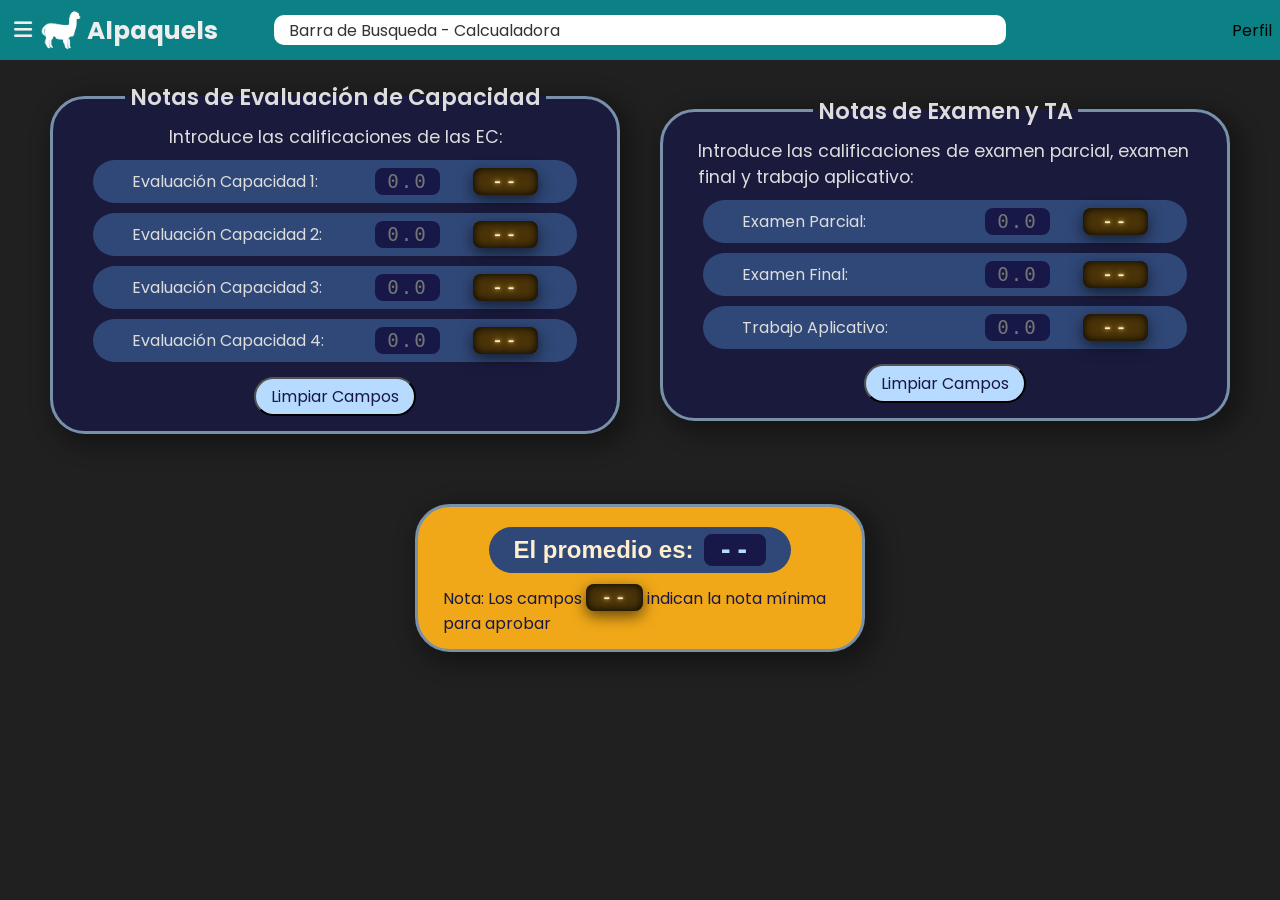
==== html/calculadora.html @ 189243d5 "v 1.0.0" ====
<!DOCTYPE html>
<html lang="es">
<head>
    <meta charset="UTF-8">
    <meta name="viewport" content="width=device-width, initial-scale=1.0">
    <link rel="stylesheet" href="../css/style.css">
    <link rel="stylesheet" href="../css/styleCalculadora.css">
    <link rel="stylesheet" href="https://cdnjs.cloudflare.com/ajax/libs/font-awesome/6.5.1/css/all.min.css">
    <title>Calculadora - Alpaquels_v1.0</title>
</head>
<body>
    <header class="header">
        <div class="header__brand">
            <button class="menu-toggle--header"> <i class="fas fa-bars"></i>
            </button>
            <a href="/" class="logo-link--header" title="Ir al inicio de Alpaquels">
                <img src="../resources/alpatechLogo.png" alt="Inicio">
                <span>Alpaquels</span>
            </a>
        </div>
        <div class="header__search-bar">
            Barra de Busqueda - Calcualadora
        </div>
        <div class="header__container-perfil">
            Perfil
        </div>

    </header>

    <div class="sidebar-overlay" id="sidebarOverlay"></div>

    <aside class="sidebar is-visible">
        <div class="sidebar__brand">
            <button class="menu-toggle"> <i class="fas fa-bars"></i>
            </button>
            <a href="/" class="logo-link" title="Ir al inicio de YouTube">
                <img src="../resources/alpatechLogo.png" alt="Inicio">
                Alpaquels
            </a>
        </div>

        <hr class="sidebar__divider sidebar__divider--gradient">

        <nav class="sidebar__nav-side" aria-label="Navegación lateral">
            <ul class="nav-side__list-tools">

                <li class="list-tools__list-item">
                    <a class="list-item__link" href="../index.html">
                        <div class="container-icon">
                            <i class="icon-nav fa-solid fa-house"></i>
                        </div>
                        <span class="link-text">Inicio</span>
                    </a>
                </li>

                <li class="list-tools__list-item">
                    <a class="list-item__link" href="./horario.html">
                        <div class="container-icon">    
                            <i class="icon-nav fa-solid fa-calendar"></i>
                        </div>
                        <span class="link-text">Horario</span>
                    </a>
                </li>

                <li class="list-tools__list-item">
                    <a class="list-item__link" href="./calculadora.html">
                        <div class="container-icon">
                            <i class="icon-nav fa-solid fa-calculator"></i>
                        </div>
                        <span class="link-text">Calculadora</span>
                    </a>
                </li>
            </ul>
        </nav>
    </aside>

    <div class="container-global">
        
        <main class="main-content">
            <form class="form-promedio">
                <fieldset class="grades-student-EC">
                    <legend>Notas de Evaluación de Capacidad</legend>
                    
                    <p>Introduce las calificaciones de las EC:</p>
                    
                    <div class="grade-student">
                        <label for="capacity-assessment-1">Evaluación Capacidad 1:</label>
                        <input 
                            type="number" 
                            class="hover-blink"
                            id="capacity-assessment-1" 
                            name="capacity-assessment-1" 
                            min="0" max="20" 
                            data-weight="0.1"
                            required 
                            placeholder="0.0"
                        >
                        <data class="nota-minima" value="10.5">--</data>
                    </div>
                    <div class="grade-student">
                        <label for="capacity-assessment-2">Evaluación Capacidad 2:</label>
                        <input 
                            type="number" 
                            class="hover-blink" id="capacity-assessment-2" 
                            name="capacity-assessment-2" 
                            min="0" max="20" 
                            data-weight="0.1"
                            required 
                            placeholder="0.0"
                        >
                        <data class="nota-minima" value="10.5">--</data>
                    </div>
                    <div class="grade-student">
                        <label for="capacity-assessment-3">Evaluación Capacidad 3:</label>
                        <input 
                            type="number" 
                            class="hover-blink" id="capacity-assessment-3" 
                            name="capacity-assessment-3" 
                            min="0" max="20" 
                            data-weight="0.1"
                            required 
                            placeholder="0.0"
                        >
                        <data class="nota-minima" value="10.5">--</data>
                    </div>
                    <div class="grade-student">
                        <label for="capacity-assessment-4">Evaluación Capacidad 4:</label>
                        <input 
                            type="number" 
                            class="hover-blink" id="capacity-assessment-4" 
                            name="capacity-assessment-4" 
                            min="0" max="20" 
                            data-weight="0.1"
                            required 
                            placeholder="0.0"
                        >
                        <data class="nota-minima" value="10.5">--</data>
                    </div>

                    <button id="clean-grade-EC" type="reset">Limpiar Campos</button>

                </fieldset>

                <fieldset class="grades-student-ExaTA">
                    <legend>Notas de Examen y TA</legend>
                    
                    <p>Introduce las calificaciones de examen parcial, examen final y trabajo aplicativo:</p>

                    <div class="field-group">
                        <label for="ExamenParcial">Examen Parcial:</label>
                        <input 
                            type="number" 
                            class="hover-blink" id="ExamenParcial" 
                            name="ExamenParcial" 
                            min="0" max="20" 
                            data-weight="0.2"
                            required 
                            placeholder="0.0"
                        >
                        <data class="nota-minima" value="10.5">--</data>
                    </div>

                    <div class="field-group">
                        <label for="ExamenFinal">Examen Final:</label>
                        <input 
                            type="number" 
                            class="hover-blink" id="ExamenFinal" 
                            name="ExamenFinal" 
                            min="0" max="20" 
                            data-weight="0.2"
                            required 
                            placeholder="0.0"
                        >
                        <data class="nota-minima" value="10.5">--</data>
                    </div>

                    <div class="field-group">
                        <label for="TrabajoAplicativo">Trabajo Aplicativo:</label>
                        <input 
                            type="number" 
                            class="hover-blink" id="TrabajoAplicativo" 
                            name="TrabajoAplicativo" 
                            min="0" max="20" 
                            data-weight="0.2"
                            required 
                            placeholder="0.0"
                        >
                        <data class="nota-minima">--</data>
                    </div>
                    <button id="clean-grade-ExaTA" type="reset">Limpiar Campos</button>

                </fieldset>

                <div class="result">
                    <output class="result__output" for="nota1 nota2 nota3 nota4 nota5 nota6 nota7">
                        El promedio es: <data id="nota-promedio">--</data>
                    </output>
                    <p class="result__nota">Nota: Los campos <data class="nota-minima--example">--</data> indican la nota mínima para aprobar</p>
                </div>
            </form>

        </main>
    </div>

    <script src="../js/logica.js" type="module"></script>
    <script src="../js/logicaCalculadora.js" type="module"></script>
    
</body>
</html>
---- css/style.css ----
@import url('https://fonts.googleapis.com/css2?family=Poppins:wght@300;400;600;700&display=swap');

:root {
    --color-bg: #000000;
    --color-primary: #304878;
    --color-secondary: #7890a8;
    --color-secondary-brillant: #b7dbff;
    --color-dark: #181848;
    --color-accent: #f0a818;
    --color-accent-ligth: #ffce6d;
    --color-accent-ligth100: #ffefce;
    --color-accent-dark: #4a3308;
    --color-aux: #0b8185;
    --color-aux1: #1f5f61;

    --color-dark-bb: #181848bb;
}

* {
    padding: 0;
    margin: 0;
    box-sizing: border-box;
}

a {
    text-decoration: none;
}

body {
    font-family: 'Poppins', sans-serif;
    min-height: 100vh;
}

html, body {
    background-color: #202021;
    margin: 0;
}


.container-global {
    background-color: #202021;
    position: absolute;
    top: 0;
    width: 100%;
    min-height: 100%;
    box-sizing: border-box;

    display: flex;          /* 💡 CLAVE: Volvemos a Flexbox */
    flex-direction: row;    /* Sidebar al lado del Main */
}

/*  Header Section ===================================================================*/

.header {
    height: 60px;
    padding: 0 8px;
    min-width: 100%;
    background-color: #0b8185;

    position: fixed;
    z-index: 50;

    display: flex;
    flex-flow: row nowrap;
    justify-content: space-between;
    align-items: center;
}

.header__brand {
    /*margin: auto;*/
    overflow: hidden;

    flex: 0 0 210px;

    display: flex;
    flex-flow: row nowrap;
    justify-content: center;
    align-items: center;  /* Centra verticalmente botón y logo */
    box-sizing: border-box;
}

.menu-toggle--header {
    padding: 0 5px;
    background: transparent;
    color: #eee;  
    border: none;
    font-size: 1.3rem;
    
    cursor: pointer;
}

.logo-link--header {
    width: 181px;
    color: #eee;       /* Para que el texto "Inicio" no se vea azul */
    font-size: 1.55rem;
    font-weight: bold;
    text-decoration: none;

    display: flex;
    align-items: center;
    gap: 2px;
}

.logo-link--header img {
    object-fit: cover;
    height: 48px;         /* Tamaño del logo */
    max-width: 48px;
}

.header__search-bar {
    height: clamp(20px, 100%, 30px);
    overflow: hidden;

    padding: 0 15px;
    margin-left: 15px;
    background-color: #fff;
    color: #333;
    border-radius: 10px;
    

    flex: 0 1 732px;

    display: flex;
    flex-flow: row nowrap;
    align-items: center;
}

.header__container-perfil {
    height: fit-content;

    flex: 0 0 225px;

    display: flex;
    flex-flow: row nowrap;
    justify-content: end;
    align-items: center;
}

/*  Sidebar Section ===================================================================*/

.sidebar {
    position: fixed; /* Se queda fijo mientras haces scroll en el contenido */
    top: 0;
    left: 0;
    overflow-y: auto; /* <--- CLAVE: Si el contenido crece, aparece scroll interno */
    /*flex-shrink: 0;    Evita que el sidebar se aplaste cuando el main crezca */
    z-index: 80;        /* Lo pone por encima del párrafo */

    background-color: #1f5f61;
    color: #eee;
    box-shadow: 0 0 10px 10px #222;

    height: 100vh;    /* Su altura es la de la pantalla */
    max-width: 300px;
    min-width: 270px;
    flex: 1; /* Estructura: clamp(mínimo, ideal, máximo) */
    overflow: hidden; /* Evita que el texto se salga al encogerse */
}

.sidebar-overlay {
    position: fixed;
    top: 0;
    left: 0;
    width: 100%;
    height: 100%;
    background-color: rgba(0, 0, 0, 0.5); /* Color oscuro semi-transparente */
    backdrop-filter: blur(2px);            /* Opcional: un toque de desenfoque */
    z-index: 70;                           /* Menor que el z-index del sidebar (80) */
    display: none;                         /* Oculto por defecto */
}

/* Cuando el sidebar NO está colapsado, mostramos el overlay */
.sidebar-overlay.is-active {
    display: block;
}

.menu-toggle--aux{
    position: absolute;
    top: 25px;
    left: 25px;
    background-color: transparent;
    color: #1a1a1a;
    font-size: 2rem;
    z-index: 20;

    /* --- NUEVO: Para centrar el círculo --- */
    border: none;
    cursor: pointer;
    width: 3.2rem;   /* Ancho del área del botón */
    height: 3.2rem;  /* Alto del área del botón */
    display: flex;
    align-items: center;
    justify-content: center;
    /* ------------------------------------- */
}

    .menu-toggle--aux::before {
        content: ''; /* Obligatorio para que exista */
        position: absolute;
        width: 100%;  /* Ocupa todo el ancho del botón */
        height: 100%; /* Ocupa todo el alto del botón */
        background-color: #eee; /* El color oscuro que querías */
        border-radius: 50%; /* <--- ESTO CREA EL CÍRCULO */
        z-index: -1; /* Lo pone detrás del icono */
        transition: background-color 0.3s ease; /* Para el hover */
    }

    .menu-toggle--aux:hover::before {
        background-color: #eeec; /* Aclara el círculo al pasar el mouse */
    }

    .is-visible {
        display: none;
    }

    /* DINAMISMO JS ===============================================================*/

    /* Estado Encogido (Colapsado) */
    .sidebar.is-collapsed {
        display: none; 
    }

.sidebar__brand {
    display: flex;
    justify-content: space-evenly;
    align-items: center;  /* Centra verticalmente botón y logo */

    margin: auto;
    margin-top: 20px;
    height: 64px;
    max-width: 85%;
    gap: 0px;            /* Espacio entre el botón y el logo */
    height: 56px;
    box-sizing: border-box;
}

.menu-toggle {
    background: none;
    border: none;
    cursor: pointer;
    font-size: 1.7rem;
    color: #eee;          /* O blanco si tu fondo es oscuro */
}

.logo-link {
    display: flex;
    align-items: center;

    font-size: 2rem;
    text-decoration: none;
    color: inherit;       /* Para que el texto "Inicio" no se vea azul */
    font-weight: bold;
    gap: 2px;
}

.logo-link img {
    object-fit: cover;
    height: 48px;         /* Tamaño del logo */
    max-width: 48px;
}

.sidebar__divider {
    border: 0;               /* Quitamos el borde por defecto */
    height: 1px;             /* Grosor mínimo */
    background-color: rgba(255, 255, 255, 0.1); /* Color sutil (blanco con transparencia) */
    margin: auto;
    margin-top: 10px;         /* Espaciado arriba y abajo */
    width: 90%;              /* Un toque elegante: que no toque los bordes */
}

    .sidebar__divider--gradient {
        border: 0;
        height: 1.5px;
        background: linear-gradient(to right, transparent 0%, #fff2 45%, #fff2 55%, transparent 100%);
    }

.sidebar__nav-side {
    max-width: 85%;
    margin: auto;
    margin-top: 30px;

    display: flex;
    flex-flow: column nowrap;
}

.nav-side__list-tools {
    list-style: none; /* Esto elimina el punto por completo */
    display: flex;
    flex-flow: column nowrap;
    gap: 10px;
}

.list-item__link {
    margin: 0 10px;
    display: flex;
    flex-flow: row nowrap;
    justify-content: space-evenly;
    align-items: center;

    text-decoration: none;
    transition: all 0.3s;
}

    .list-item__link:hover {
        background-color: #eee2;
        border-radius: 12px;
    }

.container-icon {
    height: 31px;

    display: flex;
    justify-content: center;
    align-items: center;
    flex: 0 0 31px;
}

.icon-nav {
    color: #F0F8FF;
    font-size: 1.2rem;
}

.link-text {
    color: #F0F8FF;
    align-self: center;
    font-size: 1.2rem;
    text-align: left;
    vertical-align: center;
    min-width: 150px;
}

/*  Sidebar Section end ===================================================================*/

.main-content {
    min-width: 0;      /* Ya lo tenías, mantenlo, es vital para Flexbox */
    width: 100%;       /* Asegura que intente llenar el espacio */ 
    padding: 80px 50px 20px 50px; /* Un poco de respiro para el contenido */
    color: #ddd;
    background-color: #202021;

    flex: 1;
    
    display: flex;
    flex-flow: column nowrap; /* Cambiado de row (default) a column para el contenido */
    justify-content: center;
    align-items: center; 

    container-type: inline-size;
    container-name: main;
}



.is-collapsed{
    display: none;
}

.red {
    background-color: #f00;
}
---- css/styleCalculadora.css ----
@import url('https://fonts.googleapis.com/css2?family=Digital+Numbers&display=swap');
@import url('https://fonts.cdnfonts.com/css/ds-digital');

:root {
    --color-bg: #000000;
    --color-primary: #304878;
    --color-secondary: #7890a8;
    --color-secondary-brillant: #b7dbff;
    --color-dark: #181848;
    --color-accent: #f0a818;
    --color-accent-ligth: #ffce6d;
    --color-accent-ligth100: #ffefce;
    --color-accent-dark: #4a3308;

    --color-dark-bb: #181848bb;
}

.form-promedio {
    width: 100%;
    max-width: 1280px;
    max-height: fit-content;
    box-sizing: border-box;

    flex: 1;
    display: grid;
    grid-template-columns: repeat(auto-fit, minmax(450px, 1fr));
    grid-auto-flow: row;
    grid-auto-rows: min-content; /*minmax(auto, 1fr)*/
    align-items: center;
    gap: 30px 40px;

    container-type: inline-size;
    container-name: formulario;
}

.grades-student-EC,
.grades-student-ExaTA,
.result{
    /*min-width: min-content;*/
    width: 100%;
    max-width: 580px;
    margin: 0 auto;

    display: flex;
    flex-flow: column nowrap;
    justify-content: top;
    align-items: center;

}

.grades-student-EC {
    background: var(--color-dark-bb);
    border: 3px solid var(--color-secondary);
    border-radius: 35px;
    box-shadow: 7px 7px 21px 7px #0005;
    height: fit-content;

    display: flex;
    flex-flow: column nowrap;
    justify-content: center;
}

.grades-student-EC legend {
    margin: auto;
    padding: 0 5px;
    font-size: 1.4rem;
    font-weight: 600;
    text-wrap: balance;
}

.grades-student-EC p {
    margin: 0 35px;
    margin-top: 10px;
    font-size: 1.1rem;
}

.grade-student {
    width: 80%;
    margin-top: 10px;

    background-color: var(--color-primary);
    border-radius: 25px;
    padding: 8px 16px;

    display: flex;
    flex-flow: row nowrap;
    justify-content: space-evenly;
    align-items: center;
    gap: 10px;
    box-sizing: content-box;
}

.grades-student-EC .grade-student:last-of-type {
    margin-bottom: 0px;
}

.grade-student label {
    max-width: 210px;
    flex: 70 1 0;
}

#capacity-assessment-1,
#capacity-assessment-2,
#capacity-assessment-3,
#capacity-assessment-4,
#nota-promedio {

    font-family: 'DS-Digital', monospace;
    font-size: 1.2rem;
    text-align: center;

    color: var(--color-secondary-brillant);
    background-color: var(--color-dark);

    padding: 2px 3px;
    border-radius: 8px;

    max-width: 65px;
    flex: 20 1 0;

    cursor: pointer;

    transition: all 0.2s ease;
    transition: outline 0.1s ease;
}

    #capacity-assessment-1:focus,
    #capacity-assessment-2:focus,
    #capacity-assessment-3:focus,
    #capacity-assessment-4:focus {
        /* 🔥 efecto LED elegante */
        text-shadow:
            0 0 2px var(--color-secondary-brillant),
            0 0 5px var(--color-secondary-brillant),
            0 0 10px var(--color-secondary);

        /* profundidad */
        box-shadow:
            inset 0 0 10px #000,
            0 5px 15px rgba(0,0,0,0.6);
    }

    input.is-filled {
        text-shadow:
            0 0 2px var(--color-secondary-brillant),
            0 0 5px var(--color-secondary-brillant),
            0 0 10px var(--color-secondary);

        box-shadow:
            inset 0 0 10px #000,
            0 5px 15px rgba(0,0,0,0.6);
    }

.nota-minima,
.nota-minima--example {
    font-family: 'DS-Digital', monospace;
    font-size: 1.2rem;
    text-align: center;

    color: var(--color-accent-ligth100);
    background-color: var(--color-accent-dark);

    padding: 2px 3px;
    border: none;
    border-radius: 8px;

    max-width: 65px;
    flex: 20 1 0;

    transition: all 0.2s ease;

    text-shadow:
        0 0 2px var(--color-accent-ligth),
        0 0 5px var(--color-accent-ligth),
        0 0 10px var(--color-accent-ligth);

    /* profundidad */
    box-shadow:
        inset 0 0 10px #000,
        0 5px 15px rgba(0,0,0,0.6);
}

#clean-grade-EC {
    font-family: 'Poppins', sans-serif;
    font-size: 1rem;
    cursor: pointer;

    background-color: var(--color-secondary-brillant);
    color: var(--color-dark);
    margin: 15px auto;
    padding: 5px 15px;
    border-radius: 20px;
}

.grades-student-ExaTA {
    background: var(--color-dark-bb);
    border: 3px solid var(--color-secondary);
    border-radius: 35px;
    box-shadow: 7px 7px 21px 7px #0005;
    height: fit-content;

    display: flex;
    flex-flow: column nowrap;
    justify-content: center;
}

.grades-student-ExaTA legend{
    margin: auto;
    padding: 0 5px;
    font-size: 1.4rem;
    font-weight: 600;
    text-wrap: balance;
}

.grades-student-ExaTA p{
    margin: 0 35px;
    margin-top: 10px;
    font-size: 1.1rem;
}

.field-group {
    width: 80%;
    margin-top: 10px;

    background-color: var(--color-primary);
    border-radius: 25px;
    padding: 8px 16px;

    display: flex;
    flex-flow: row nowrap;
    justify-content: space-evenly;
    align-items: center;
    gap: 10px;
    box-sizing: content-box;
}

.field-group label {
    max-width: 210px;
    flex: 70 1 0;
}

#ExamenParcial,
#ExamenFinal,
#TrabajoAplicativo {

    font-family: 'DS-Digital', monospace;
    font-size: 1.2rem;
    text-align: center;

    color: var(--color-secondary-brillant);
    background-color: var(--color-dark);

    padding: 2px 3px;
    border-radius: 8px;

    max-width: 65px;
    flex: 20 1 0;

    cursor: pointer;

    transition: all 0.2s ease;
}

    #capacity-assessment-1:focus,
    #capacity-assessment-2:focus,
    #capacity-assessment-3:focus,
    #capacity-assessment-4:focus {
        /* 🔥 efecto LED elegante */
        text-shadow:
            0 0 2px var(--color-secondary-brillant),
            0 0 5px var(--color-secondary-brillant),
            0 0 10px var(--color-secondary);

        /* profundidad */
        box-shadow:
            inset 0 0 10px #000,
            0 5px 15px rgba(0,0,0,0.6);
    }

    input.is-filled {
        text-shadow:
            0 0 2px var(--color-secondary-brillant),
            0 0 5px var(--color-secondary-brillant),
            0 0 10px var(--color-secondary);

        box-shadow:
            inset 0 0 10px #000,
            0 5px 15px rgba(0,0,0,0.6);
    }

#clean-grade-ExaTA {
    font-family: 'Poppins', sans-serif;
    font-size: 1rem;
    cursor: pointer;

    background-color: var(--color-secondary-brillant);
    color: var(--color-dark);
    margin: 15px auto;
    padding: 5px 15px;
    border-radius: 20px;
}

.result {
    max-width: 450px;
    height: fit-content;
    background-color: var(--color-accent);
    box-shadow: 7px 7px 21px 7px #0005;
    border: 3px solid var(--color-secondary);
    border-radius: 35px;
}

.result__output {
    padding: 7px 25px;
    margin-top: 20px;
    border-radius: 25px;
    color: var(--color-accent-ligth100);
    background-color: var(--color-primary);
    font-family: "DS-Digital", sans-serif;
    font-size: 1.5rem;
    font-weight: bold;

    flex: 1;

    display: flex;
    flex-flow: row nowrap;
    justify-content: center;
    align-items: center;
    gap: 10px;
}

.result__nota {
    color: #181848;
    margin: 13px 25px;
}

.nota-minima--example,
#nota-promedio {
    padding: 2px 15px;
}

#nota-promedio {
    min-width: min-content;
    font-size: 1.5rem;
}

.nota-aprobado {
    display: inline-block;

    text-shadow:
            0 0 2px #0f0,
            0 0 5px #0f0,
            0 0 10px #0f0;

        box-shadow:
            inset 0 0 10px #000,
            0 5px 15px rgba(0,0,0,0.6);
}

.nota-desaprobado {
    display: inline-block;

    text-shadow:
            0 0 2px #f00,
            0 0 5px #f00,
            0 0 10px #f00;

        box-shadow:
            inset 0 0 10px #000,
            0 5px 15px rgba(0,0,0,0.6);
}

.hover-blink {
    letter-spacing: 2px;
    border: none;
}

data {
    letter-spacing: 2px;
}

.hover-blink:hover {
    outline: 2px solid var(--color-secondary-brillant);
}

/* Ocultar flechas en todos tus campos de notas */
#ExamenParcial::-webkit-inner-spin-button,
#ExamenFinal::-webkit-inner-spin-button,
#TrabajoAplicativo::-webkit-inner-spin-button,
[id^="capacity-assessment"]::-webkit-inner-spin-button {
    -webkit-appearance: none;
    margin: 0;
}

/* Cuando el formulario es lo suficientemente ancho para 2 columnas */
@container formulario (min-width: 940px) {
    .result {
        grid-column: 1 / span 2; /* El área de 2x1 que pediste */
        /*background-color: rgba(48, 72, 120, 0.5);*/
    }
}

@container main (min-width: 940px) {
    .form-promedio {
        margin-bottom: 100px;
        row-gap: 70px;
    }
}
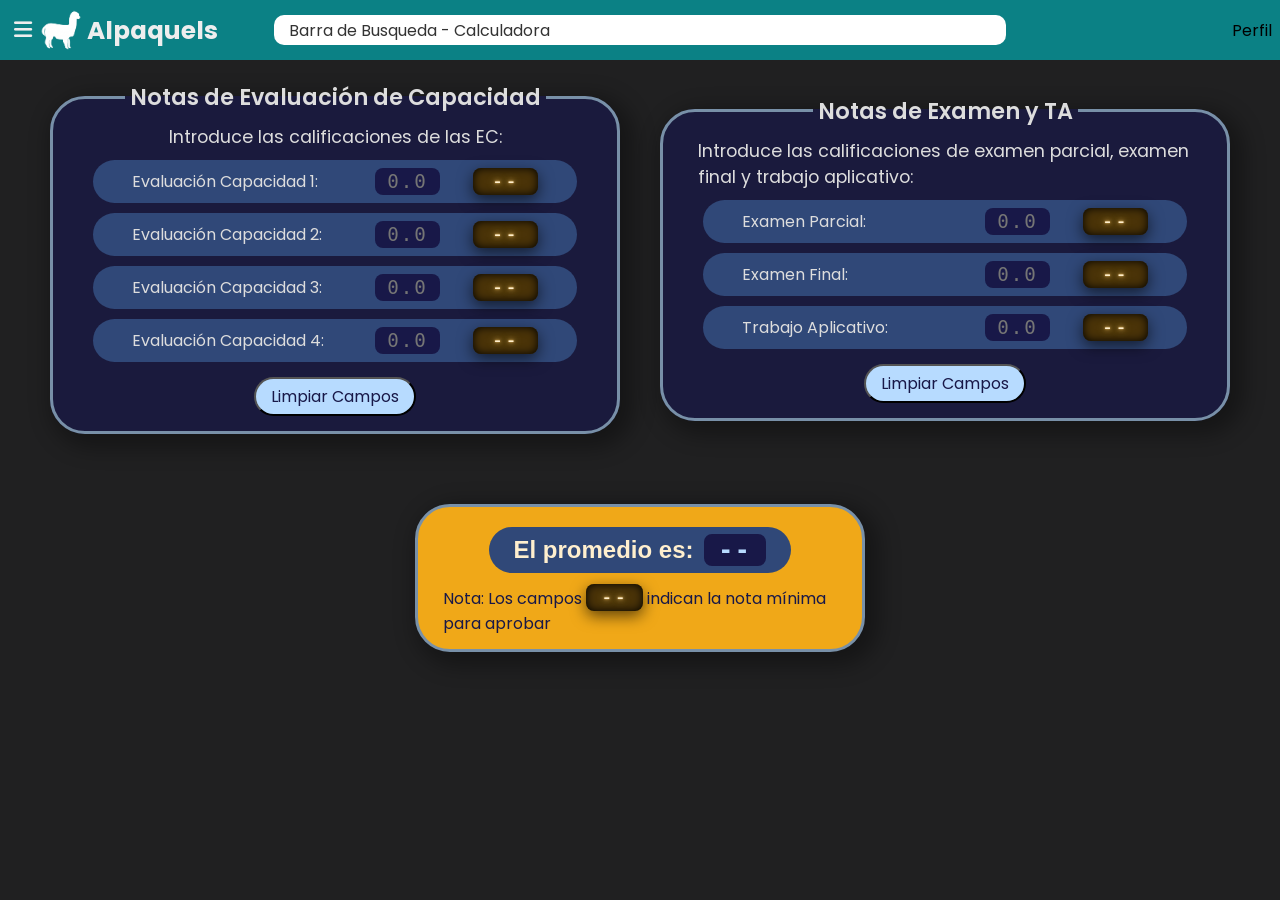
==== commit c60f0e87: "v 1.0.3 Cambios menores" ====
--- a/html/calculadora.html
+++ b/html/calculadora.html
@@ -19,7 +19,7 @@
             </a>
         </div>
         <div class="header__search-bar">
-            Barra de Busqueda - Calcualadora
+            Barra de Busqueda - Calculadora
         </div>
         <div class="header__container-perfil">
             Perfil
@@ -33,7 +33,7 @@
         <div class="sidebar__brand">
             <button class="menu-toggle"> <i class="fas fa-bars"></i>
             </button>
-            <a href="/" class="logo-link" title="Ir al inicio de YouTube">
+            <a href="/" class="logo-link" title="Ir al inicio de Alpaquels">
                 <img src="../resources/alpatechLogo.png" alt="Inicio">
                 Alpaquels
             </a>
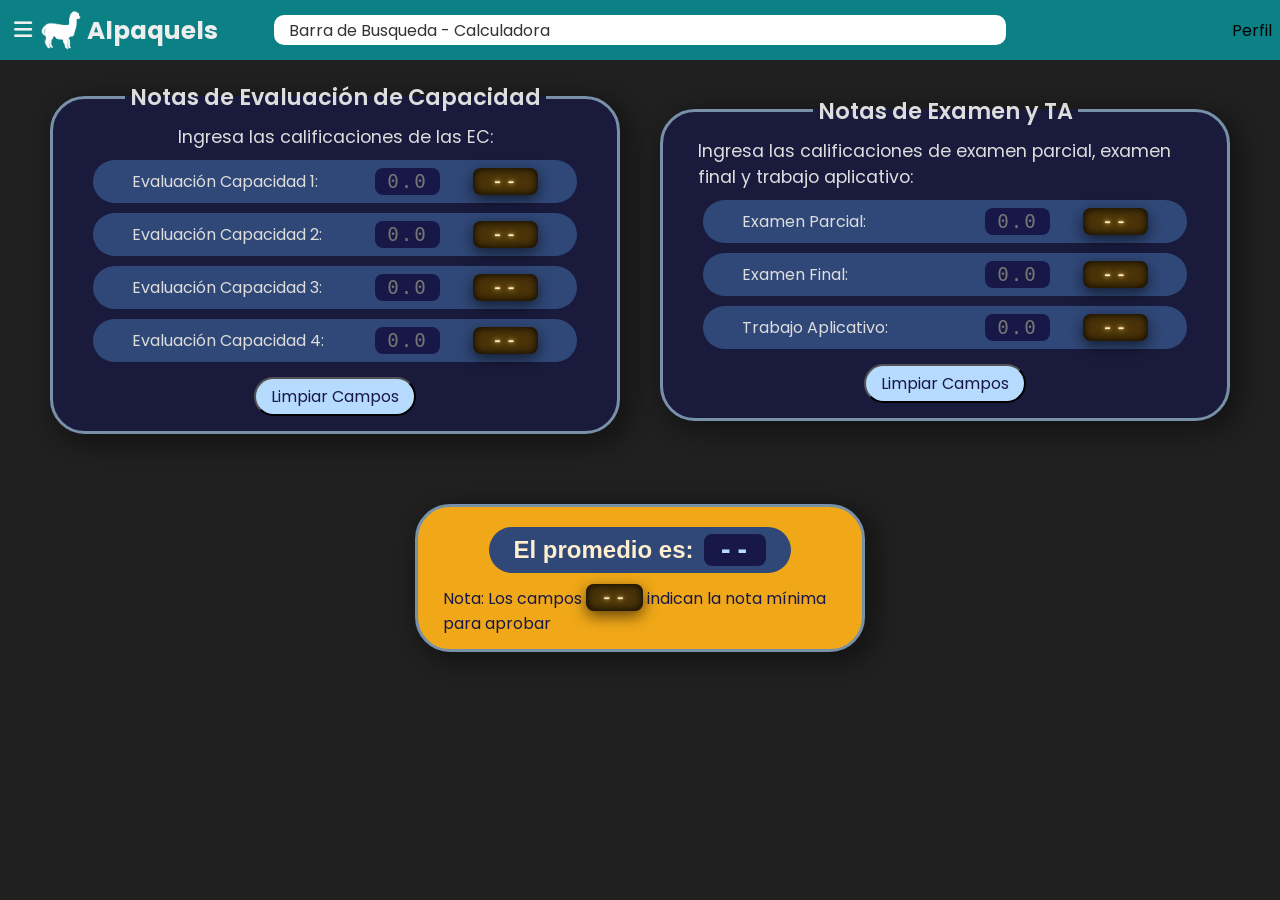
==== commit 8adc12fb: "v 1.0.9 Mobile Calculadora Style" ====
--- a/html/calculadora.html
+++ b/html/calculadora.html
@@ -5,6 +5,7 @@
     <meta name="viewport" content="width=device-width, initial-scale=1.0">
     <link rel="stylesheet" href="../css/style.css">
     <link rel="stylesheet" href="../css/styleCalculadora.css">
+    <link rel="stylesheet" href="../css/styleCalculadoraMobile.css">
     <link rel="stylesheet" href="https://cdnjs.cloudflare.com/ajax/libs/font-awesome/6.5.1/css/all.min.css">
     <title>Calculadora - Alpaquels_v1.0</title>
 </head>
@@ -81,10 +82,13 @@
                 <fieldset class="grades-student-EC">
                     <legend>Notas de Evaluación de Capacidad</legend>
                     
-                    <p>Introduce las calificaciones de las EC:</p>
+                    <p>Ingresa las calificaciones de las EC:</p>
                     
                     <div class="grade-student">
-                        <label for="capacity-assessment-1">Evaluación Capacidad 1:</label>
+                        <label for="capacity-assessment-1">
+                            <span class="text-desktop">Evaluación Capacidad 1:</span>
+                            <span class="text-mobile">Eval. Capacidad 1:</span>
+                        </label>
                         <input 
                             type="number" 
                             class="hover-blink"
@@ -98,7 +102,10 @@
                         <data class="nota-minima" value="10.5">--</data>
                     </div>
                     <div class="grade-student">
-                        <label for="capacity-assessment-2">Evaluación Capacidad 2:</label>
+                        <label for="capacity-assessment-2">
+                            <span class="text-desktop">Evaluación Capacidad 2:</span>
+                            <span class="text-mobile">Eval. Capacidad 2:</span>
+                        </label>
                         <input 
                             type="number" 
                             class="hover-blink" id="capacity-assessment-2" 
@@ -111,7 +118,10 @@
                         <data class="nota-minima" value="10.5">--</data>
                     </div>
                     <div class="grade-student">
-                        <label for="capacity-assessment-3">Evaluación Capacidad 3:</label>
+                        <label for="capacity-assessment-3">
+                            <span class="text-desktop">Evaluación Capacidad 3:</span>
+                            <span class="text-mobile">Eval. Capacidad 3:</span>
+                        </label>
                         <input 
                             type="number" 
                             class="hover-blink" id="capacity-assessment-3" 
@@ -124,7 +134,10 @@
                         <data class="nota-minima" value="10.5">--</data>
                     </div>
                     <div class="grade-student">
-                        <label for="capacity-assessment-4">Evaluación Capacidad 4:</label>
+                        <label for="capacity-assessment-4">
+                            <span class="text-desktop">Evaluación Capacidad 4:</span>
+                            <span class="text-mobile">Eval. Capacidad 4:</span>
+                        </label>
                         <input 
                             type="number" 
                             class="hover-blink" id="capacity-assessment-4" 
@@ -144,7 +157,7 @@
                 <fieldset class="grades-student-ExaTA">
                     <legend>Notas de Examen y TA</legend>
                     
-                    <p>Introduce las calificaciones de examen parcial, examen final y trabajo aplicativo:</p>
+                    <p>Ingresa las calificaciones de examen parcial, examen final y trabajo aplicativo:</p>
 
                     <div class="field-group">
                         <label for="ExamenParcial">Examen Parcial:</label>
@@ -204,6 +217,7 @@
 
     <script src="../js/logica.js" type="module"></script>
     <script src="../js/logicaCalculadora.js" type="module"></script>
+    <script src="../js/sideBarClass.js" type="module"></script>
     
 </body>
 </html>
--- a/css/style.css
+++ b/css/style.css
@@ -144,7 +144,7 @@
     left: 0;
     overflow-y: auto; /* <--- CLAVE: Si el contenido crece, aparece scroll interno */
     /*flex-shrink: 0;    Evita que el sidebar se aplaste cuando el main crezca */
-    z-index: 80;        /* Lo pone por encima del párrafo */
+    z-index: 500;        /* Lo pone por encima del párrafo */
 
     background-color: #1f5f61;
     color: #eee;
@@ -154,7 +154,8 @@
     max-width: 300px;
     min-width: 270px;
     flex: 1; /* Estructura: clamp(mínimo, ideal, máximo) */
-    overflow: hidden; /* Evita que el texto se salga al encogerse */
+    overflow-y: auto; /* 💡 Mantiene el scroll si los ítems no caben */
+    overflow-x: hidden; /* Evita scrolls horizontales no deseados */
 }
 
 .sidebar-overlay {
@@ -349,8 +350,6 @@
     container-name: main;
 }
 
-
-
 .is-collapsed{
     display: none;
 }
@@ -359,6 +358,108 @@
     background-color: #f00;
 }
 
-
-
-
+/*  Responsive para moviles ===================================================================*/
+
+@media (max-width:480px){
+
+    img {
+        max-width: 100%;
+        display: block;
+    }
+
+    .header {
+        min-width: 0;
+        padding: 0 10px;
+        width: 100%;
+        justify-content:  flex-start;
+        gap: 0;
+    }
+
+    .header__search-bar{
+        display:none;
+    }
+
+    .header__container-perfil {
+        flex: 1;
+    }
+
+    .sidebar {
+        position: fixed;
+        top: 0;
+        left: 0;
+        height: 100dvh;      /* O 100dvh para móviles */
+        width: 270px;       /* Ancho fijo para evitar comportamientos extraños */
+        
+        overflow-y: scroll;   /* Permite scroll SOLO DENTRO del sidebar si los ítems son muchos */
+    }
+
+    .sidebar-overlay.is-active {
+        opacity: 1;
+        pointer-events: auto; /* Bloquea las interacciones con el fondo */
+    }
+
+    .logo-link{
+        font-size:1.5rem;
+    }
+
+    /*  Para el contenido principal ====================================================*/
+
+    .main-content{
+        overflow-x: hidden;
+        max-width: 100%;       /* Asegura que intente llenar el espacio */ 
+        padding: 80px 10px 20px 10px;  /*Un poco de respiro para el contenido */
+    }
+
+
+    /* Para el SideBar ====================================================*/
+    .container-global.no-scroll {
+        overflow: hidden;
+    }
+
+    .main-content.no-scroll {
+        overflow: hidden;
+    }
+
+    /* CSS */
+    body.no-scroll {
+        overflow: hidden;
+    }
+
+    .sidebar-overlay {
+        position: fixed;
+        z-index: 1000;
+        top: 0;
+        left: 0;
+        width: 100vw;
+        height: 100vh;
+        background-color: rgba(0, 0, 0, 0.5); /* Oscurece el fondo */
+        z-index: 99; /* Justo debajo del sidebar */
+        opacity: 0;
+        pointer-events: none; /* Permite hacer clic a través de él cuando está oculto */
+        transition: opacity 0.3s ease;
+    }
+
+
+    .sidebar {
+        position: fixed;
+        z-index: 1100;
+        top: 0;
+        left: 0;
+        width: 250px;
+        height: 100vh;
+        z-index: 100; /* Por encima del overlay */
+        box-shadow: 2px 0 10px rgba(0, 0, 0, 0.2);
+        
+        /* Se oculta fuera de la pantalla por la izquierda */
+        /* transform: translateX(-100%);
+        transition: transform 0.3s cubic-bezier(0.4, 0, 0.2, 1); */
+    }
+
+    /* Estado activo del Sidebar (se desliza hacia adentro) */
+    .sidebar.active {
+        transform: translateX(0);
+    }
+
+
+
+}
--- a/css/styleCalculadoraMobile.css
+++ b/css/styleCalculadoraMobile.css
@@ -0,0 +1,106 @@
+.text-mobile {
+  display: none; /* Oculta la versión corta */
+}
+
+.text-desktop {
+  display: inline; /* Muestra la versión larga */
+}
+
+@media (max-width:480px){
+
+    .form-promedio {
+        overflow-x: hidden;
+        width: 100%;
+        max-width: 100%;
+
+        display: flex; /* Mas conveniente al no manejar 2 direcciones*/
+        flex-flow: column nowrap; /* Cambiado de row (default) a column para el contenido */
+        justify-content: center;
+        align-items: center;
+        gap: 20px;
+    } 
+
+    .grades-student-EC legend {
+        padding: 0 5px;
+        font-size: 1.1rem;
+        text-align: center;
+    }
+
+    .grades-student-EC p {
+        margin: 0 10px;
+        margin-top: 10px;
+        font-size: 1rem;
+    }
+
+    .grade-student {
+        width: 93%;
+        box-sizing: border-box;
+        border-radius: 25px;
+        padding: 5px 8px;
+        gap: 7px;
+    }
+
+    .grade-student label {
+        font-size: 0.95rem;
+        text-wrap: balance;
+        text-align: center;
+    }
+
+    #capacity-assessment-1,
+    #capacity-assessment-2,
+    #capacity-assessment-3,
+    #capacity-assessment-4,
+    #nota-promedio {
+        min-width: 62px;
+        padding: 3px 3px;
+        border-radius: 11px;
+    }
+
+    .nota-minima,
+    .nota-minima--example {
+        min-width: 62px;
+        padding: 3px 3px;
+        border-radius: 11px;
+    }
+
+    .grades-student-ExaTA legend{
+        font-size: 1.2rem;
+    }
+
+    .grades-student-ExaTA p{
+        margin: 0 15px;
+        margin-top: 10px;
+        font-size: 1rem;
+        text-align: center;
+        text-wrap: pretty;
+    }
+
+    .field-group {
+        width: 93%;
+        box-sizing: border-box;
+        padding: 5px 8px;
+    }
+
+    .field-group label {
+        font-size: 0.95rem;
+        text-align: center;
+    }
+
+    #ExamenParcial,
+    #ExamenFinal,
+    #TrabajoAplicativo { 
+        min-width: 62px;
+        padding: 3px 3px;
+        border-radius: 11px;
+    }
+
+    /* Para abreviar los label ================================== */
+
+    .text-desktop {
+        display: none; /* Oculta la versión larga */
+    }
+
+    .text-mobile {
+        display: inline; /* Muestra la versión corta */
+    }
+}
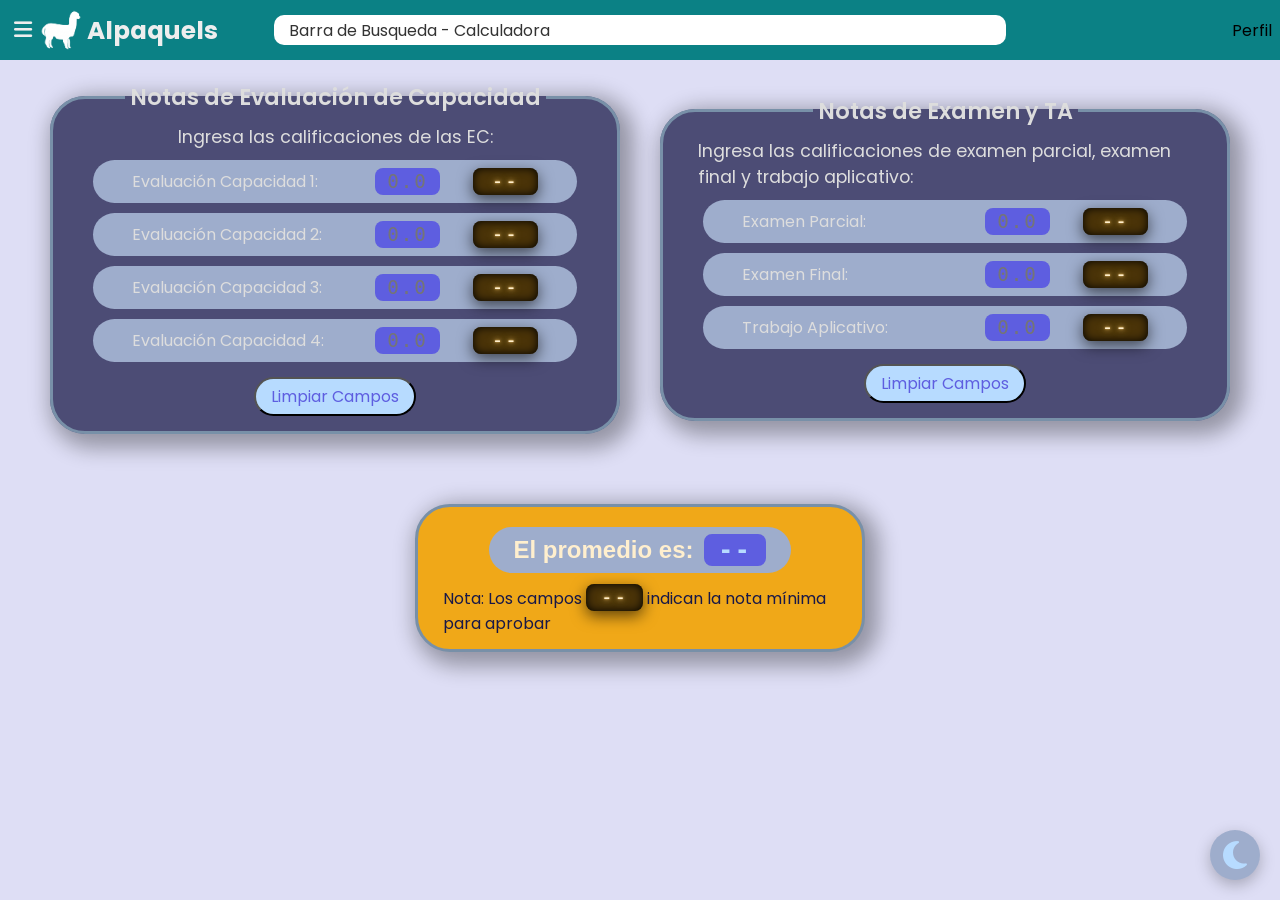
==== commit 28996942: "v 1.1.0 Boton cambiar de tema claro/oscuro" ====
--- a/html/calculadora.html
+++ b/html/calculadora.html
@@ -4,6 +4,7 @@
     <meta charset="UTF-8">
     <meta name="viewport" content="width=device-width, initial-scale=1.0">
     <link rel="stylesheet" href="../css/style.css">
+    <link rel="stylesheet" href="../css/variables.css">
     <link rel="stylesheet" href="../css/styleCalculadora.css">
     <link rel="stylesheet" href="../css/styleCalculadoraMobile.css">
     <link rel="stylesheet" href="https://cdnjs.cloudflare.com/ajax/libs/font-awesome/6.5.1/css/all.min.css">
@@ -215,9 +216,15 @@
         </main>
     </div>
 
+    <button id="theme-toggle" class="theme-button">
+        <i class="fa-solid fa-sun"></i>
+    </button>
+
     <script src="../js/logica.js" type="module"></script>
     <script src="../js/logicaCalculadora.js" type="module"></script>
     <script src="../js/sideBarClass.js" type="module"></script>
+    <script src="../js/themeToggle.js" type="module"></script>
+
     
 </body>
 </html>
--- a/css/style.css
+++ b/css/style.css
@@ -1,20 +1,4 @@
 @import url('https://fonts.googleapis.com/css2?family=Poppins:wght@300;400;600;700&display=swap');
-
-:root {
-    --color-bg: #000000;
-    --color-primary: #304878;
-    --color-secondary: #7890a8;
-    --color-secondary-brillant: #b7dbff;
-    --color-dark: #181848;
-    --color-accent: #f0a818;
-    --color-accent-ligth: #ffce6d;
-    --color-accent-ligth100: #ffefce;
-    --color-accent-dark: #4a3308;
-    --color-aux: #0b8185;
-    --color-aux1: #1f5f61;
-
-    --color-dark-bb: #181848bb;
-}
 
 * {
     padding: 0;
@@ -144,7 +128,7 @@
     left: 0;
     overflow-y: auto; /* <--- CLAVE: Si el contenido crece, aparece scroll interno */
     /*flex-shrink: 0;    Evita que el sidebar se aplaste cuando el main crezca */
-    z-index: 500;        /* Lo pone por encima del párrafo */
+    z-index: 100;        /* Lo pone por encima del párrafo */
 
     background-color: #1f5f61;
     color: #eee;
@@ -173,6 +157,8 @@
 /* Cuando el sidebar NO está colapsado, mostramos el overlay */
 .sidebar-overlay.is-active {
     display: block;
+    opacity: 1;
+    pointer-events: auto; /* Bloquea las interacciones con el fondo */
 }
 
 .menu-toggle--aux{
@@ -337,7 +323,7 @@
     width: 100%;       /* Asegura que intente llenar el espacio */ 
     padding: 80px 50px 20px 50px; /* Un poco de respiro para el contenido */
     color: #ddd;
-    background-color: #202021;
+    background-color: var(--Tcolor-backgroundmain);
 
     flex: 1;
     
@@ -350,6 +336,38 @@
     container-name: main;
 }
 
+.theme-button {
+    width: 50px;
+    height: 50px;
+    border: none;
+    border-radius: 50%;
+    background-color: var(--color-primary);
+    position: fixed;
+    right: 20px;
+    bottom: 20px;
+    z-index: 20;
+    cursor: pointer;
+    box-shadow: 0 5px 15px rgba(0,0,0,.25);
+    
+    transition: all 0.7s;
+}
+
+.theme-button:hover {
+    background-color: var(--color-dark);
+    transition: all 0.4s;
+}
+
+.theme-button>i {
+    font-size: 2rem;
+    color: var(--color-secondary-brillant);
+    transition: all 0.7s;
+}
+
+.theme-button>i:hover {
+    color: var(--color-aux2);
+    transition: all 0.4s;
+}
+
 .is-collapsed{
     display: none;
 }
@@ -368,6 +386,7 @@
     }
 
     .header {
+        height: 60px;
         min-width: 0;
         padding: 0 10px;
         width: 100%;
@@ -393,11 +412,6 @@
         overflow-y: scroll;   /* Permite scroll SOLO DENTRO del sidebar si los ítems son muchos */
     }
 
-    .sidebar-overlay.is-active {
-        opacity: 1;
-        pointer-events: auto; /* Bloquea las interacciones con el fondo */
-    }
-
     .logo-link{
         font-size:1.5rem;
     }
@@ -405,9 +419,8 @@
     /*  Para el contenido principal ====================================================*/
 
     .main-content{
-        overflow-x: hidden;
         max-width: 100%;       /* Asegura que intente llenar el espacio */ 
-        padding: 80px 10px 20px 10px;  /*Un poco de respiro para el contenido */
+        padding: 80px 10px 20px 10px;  
     }
 
 
@@ -425,41 +438,10 @@
         overflow: hidden;
     }
 
-    .sidebar-overlay {
-        position: fixed;
-        z-index: 1000;
-        top: 0;
-        left: 0;
-        width: 100vw;
-        height: 100vh;
-        background-color: rgba(0, 0, 0, 0.5); /* Oscurece el fondo */
-        z-index: 99; /* Justo debajo del sidebar */
-        opacity: 0;
-        pointer-events: none; /* Permite hacer clic a través de él cuando está oculto */
-        transition: opacity 0.3s ease;
-    }
-
-
-    .sidebar {
-        position: fixed;
-        z-index: 1100;
-        top: 0;
-        left: 0;
-        width: 250px;
-        height: 100vh;
-        z-index: 100; /* Por encima del overlay */
-        box-shadow: 2px 0 10px rgba(0, 0, 0, 0.2);
-        
-        /* Se oculta fuera de la pantalla por la izquierda */
-        /* transform: translateX(-100%);
-        transition: transform 0.3s cubic-bezier(0.4, 0, 0.2, 1); */
-    }
-
-    /* Estado activo del Sidebar (se desliza hacia adentro) */
-    .sidebar.active {
-        transform: translateX(0);
-    }
-
-
-
-}
+    
+
+
+
+
+
+}
--- a/css/variables.css
+++ b/css/variables.css
@@ -0,0 +1,43 @@
+:root {
+    --Tcolor-backgroundmain: #202021;
+
+    --color-bg: #000000;
+    --color-primary: #304878;
+    --color-secondary: #7890a8;
+    --color-secondary2: #627588;
+    --color-secondary-brillant: #b7dbff;
+    --color-dark: #181848;
+    --color-accent: #f0a818;
+    --color-accent-ligth: #ffce6d;
+    --color-accent-ligth100: #ffefce;
+    --color-accent-dark: #4a3308;
+    --color-aux: #0b8185;
+    --color-aux1: #1f5f61;
+    --color-aux2: #00bab7;
+
+    --color-dark-bb: #181848bb;
+}
+
+[data-theme="light"]{
+    --Tcolor-backgroundmain: #dedef5;
+
+    --color-bg: #000000;
+    --color-primary: #9eadcc;
+    --color-secondary: #7890a8;
+    --color-secondary2: #627588;
+    --color-secondary-brillant: #b7dbff;
+    --color-dark: #5e5ee0;
+    --color-accent: #f0a818;
+    --color-accent-ligth: #ffce6d;
+    --color-accent-ligth100: #ffefce;
+    --color-accent-dark: #4a3308;
+    --color-aux: #0fa1a7;
+    --color-aux1: #1f5f61;
+    --color-aux2: #029b99;
+
+    --color-dark-bb: #181848bb;
+
+}
+
+
+
--- a/css/styleCalculadora.css
+++ b/css/styleCalculadora.css
@@ -1,19 +1,5 @@
 @import url('https://fonts.googleapis.com/css2?family=Digital+Numbers&display=swap');
 @import url('https://fonts.cdnfonts.com/css/ds-digital');
-
-:root {
-    --color-bg: #000000;
-    --color-primary: #304878;
-    --color-secondary: #7890a8;
-    --color-secondary-brillant: #b7dbff;
-    --color-dark: #181848;
-    --color-accent: #f0a818;
-    --color-accent-ligth: #ffce6d;
-    --color-accent-ligth100: #ffefce;
-    --color-accent-dark: #4a3308;
-
-    --color-dark-bb: #181848bb;
-}
 
 .form-promedio {
     width: 100%;
--- a/css/styleCalculadoraMobile.css
+++ b/css/styleCalculadoraMobile.css
@@ -94,6 +94,15 @@
         border-radius: 11px;
     }
 
+    .result__nota {
+        text-align: center;
+    }
+
+    data.nota-minima--example {
+        display: inline-block;
+        min-width: 52px;
+    }
+
     /* Para abreviar los label ================================== */
 
     .text-desktop {
@@ -102,5 +111,5 @@
 
     .text-mobile {
         display: inline; /* Muestra la versión corta */
-    }
+    }    
 }
